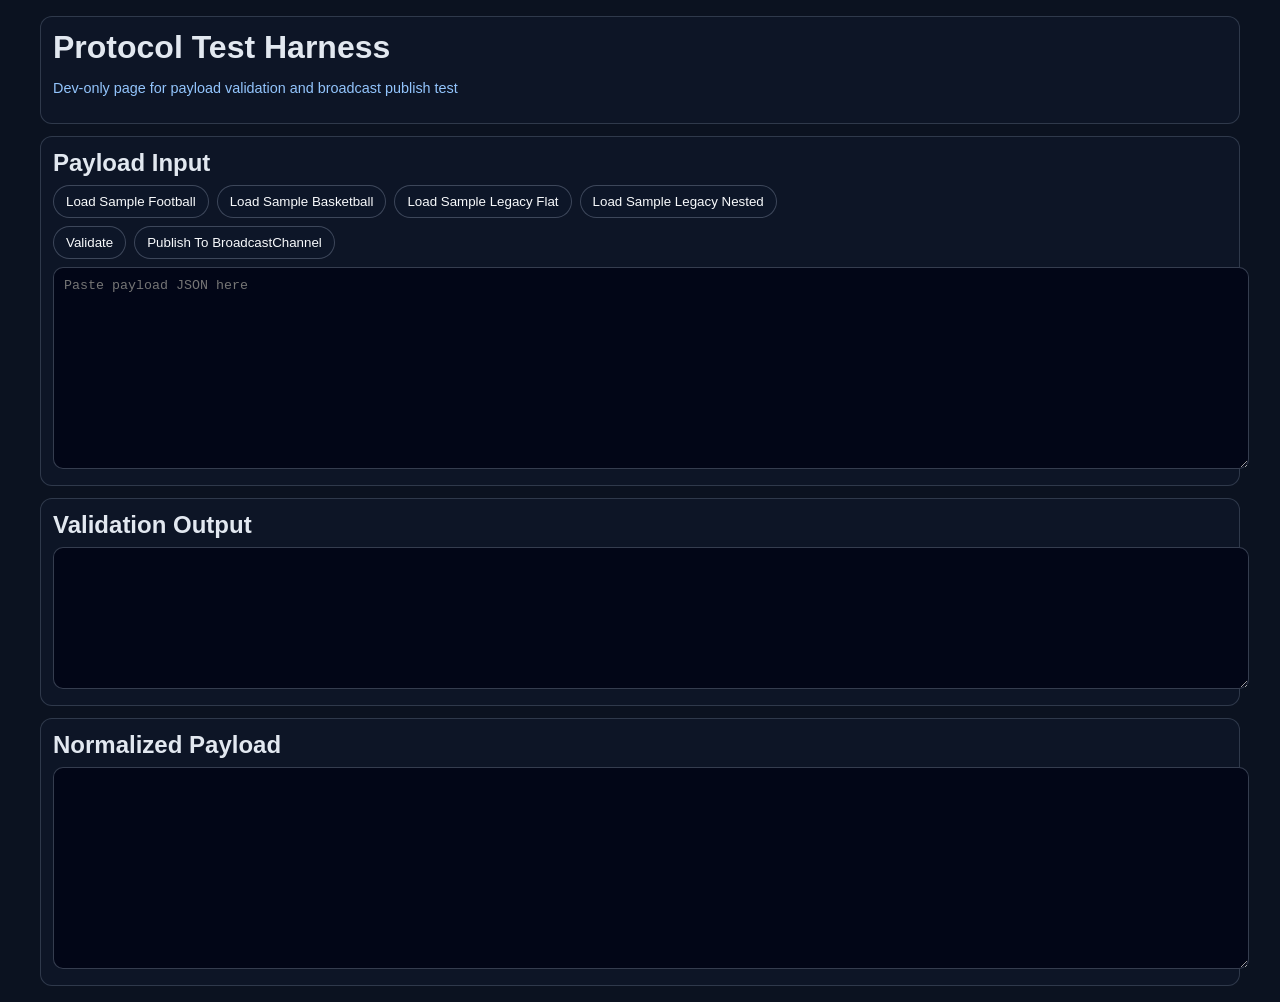
==== test-protocol.html @ d0762e32 "Fix Phase 2.1 protocol validation and overlay sync issues" ====
<!doctype html>
<html lang="th">
  <head>
    <meta charset="UTF-8" />
    <meta name="viewport" content="width=device-width, initial-scale=1.0" />
    <title>PepsLive Protocol Test Harness</title>
    <style>
      :root {
        color-scheme: dark;
      }
      body {
        margin: 0;
        padding: 16px;
        font-family: "Segoe UI", sans-serif;
        background: #0b1220;
        color: #e2e8f0;
      }
      .wrap {
        max-width: 1200px;
        margin: 0 auto;
        display: grid;
        gap: 12px;
      }
      .card {
        border: 1px solid rgba(148, 163, 184, 0.25);
        border-radius: 12px;
        padding: 12px;
        background: rgba(15, 23, 42, 0.7);
      }
      .row {
        display: flex;
        flex-wrap: wrap;
        gap: 8px;
        margin-bottom: 8px;
      }
      button {
        border: 1px solid rgba(148, 163, 184, 0.35);
        background: rgba(15, 23, 42, 0.85);
        color: #f8fafc;
        border-radius: 999px;
        padding: 8px 12px;
        cursor: pointer;
      }
      textarea {
        width: 100%;
        min-height: 180px;
        border-radius: 10px;
        border: 1px solid rgba(148, 163, 184, 0.35);
        background: #020617;
        color: #f8fafc;
        padding: 10px;
        font-family: ui-monospace, SFMono-Regular, Menlo, Consolas, monospace;
      }
      textarea.small {
        min-height: 120px;
      }
      .status {
        font-size: 0.9rem;
        color: #93c5fd;
      }
      h1,
      h2 {
        margin: 0 0 8px;
      }
    </style>
  </head>
  <body>
    <div class="wrap">
      <div class="card">
        <h1>Protocol Test Harness</h1>
        <p class="status">Dev-only page for payload validation and broadcast publish test</p>
      </div>

      <div class="card">
        <h2>Payload Input</h2>
        <div class="row">
          <button type="button" id="loadFootballBtn">Load Sample Football</button>
          <button type="button" id="loadBasketballBtn">Load Sample Basketball</button>
          <button type="button" id="loadLegacyFlatBtn">Load Sample Legacy Flat</button>
          <button type="button" id="loadLegacyNestedBtn">Load Sample Legacy Nested</button>
        </div>
        <div class="row">
          <button type="button" id="validateBtn">Validate</button>
          <button type="button" id="publishBtn">Publish To BroadcastChannel</button>
        </div>
        <textarea id="payloadInput" placeholder="Paste payload JSON here"></textarea>
      </div>

      <div class="card">
        <h2>Validation Output</h2>
        <textarea id="validationOutput" class="small" readonly></textarea>
      </div>

      <div class="card">
        <h2>Normalized Payload</h2>
        <textarea id="normalizedOutput" readonly></textarea>
      </div>
    </div>

    <script type="module">
      import { PepsLiveDockAdapter } from "./src/external-data-adapters.js";
      import { validateIncomingPayload } from "./src/payload-validator.js";
      import { SharedStateBridge } from "./src/shared-state-bridge.js";
      import { PEPSLIVE_MESSAGE_TYPES } from "./src/pepslive-payload-protocol.js";

      const adapter = new PepsLiveDockAdapter();
      const bridge = new SharedStateBridge({ role: "test-harness" });
      bridge.start();

      const input = document.getElementById("payloadInput");
      const validationOutput = document.getElementById("validationOutput");
      const normalizedOutput = document.getElementById("normalizedOutput");
      let latestValidPayload = null;

      async function loadSample(path) {
        const response = await fetch(path);
        if (!response.ok) {
          throw new Error(`Cannot load ${path}`);
        }
        const json = await response.json();
        input.value = JSON.stringify(json, null, 2);
      }

      function renderValidation(result) {
        const lines = [];
        lines.push(result.isValid ? "VALIDATION: PASS" : "VALIDATION: FAIL");
        lines.push(`Compatible: ${result.isCompatible ? "yes" : "no"}`);
        if (result.shape) lines.push(`Shape: ${result.shape}`);
        if (result.errors?.length) {
          lines.push("Errors:");
          result.errors.forEach((err) => lines.push(`- ${err}`));
        }
        if (result.warnings?.length) {
          lines.push("Warnings:");
          result.warnings.forEach((warn) => lines.push(`- ${warn}`));
        }
        validationOutput.value = lines.join("\n");
      }

      async function validateInput() {
        latestValidPayload = null;
        try {
          const raw = JSON.parse(input.value);
          const adapted = await adapter.ingest(raw);
          if (!adapted.accepted || !adapted.payload) {
            renderValidation({
              isValid: false,
              isCompatible: false,
              errors: adapted.errors || ["Adapter rejected payload"],
              warnings: adapted.warnings || [],
              shape: adapted.shape
            });
            normalizedOutput.value = "";
            return;
          }
          const validation = await validateIncomingPayload(adapted.payload);
          renderValidation({ ...validation, shape: adapted.shape });
          normalizedOutput.value = validation.normalizedPayload ? JSON.stringify(validation.normalizedPayload, null, 2) : "";
          if (validation.isValid && validation.normalizedPayload) {
            latestValidPayload = validation.normalizedPayload;
          }
        } catch (error) {
          renderValidation({
            isValid: false,
            isCompatible: false,
            errors: [`JSON parse error: ${error.message}`],
            warnings: []
          });
          normalizedOutput.value = "";
        }
      }

      document.getElementById("loadFootballBtn").addEventListener("click", () => loadSample("./data/sample-payload-football.json"));
      document.getElementById("loadBasketballBtn").addEventListener("click", () => loadSample("./data/sample-payload-basketball.json"));
      document.getElementById("loadLegacyFlatBtn").addEventListener("click", () => loadSample("./data/sample-payload-legacy-flat.json"));
      document.getElementById("loadLegacyNestedBtn").addEventListener("click", () => loadSample("./data/sample-payload-legacy-nested.json"));
      document.getElementById("validateBtn").addEventListener("click", () => validateInput());
      document.getElementById("publishBtn").addEventListener("click", async () => {
        await validateInput();
        if (!latestValidPayload) {
          return;
        }
        bridge.emit(PEPSLIVE_MESSAGE_TYPES.STATE_UPDATE, latestValidPayload);
      });
    </script>
  </body>
</html>
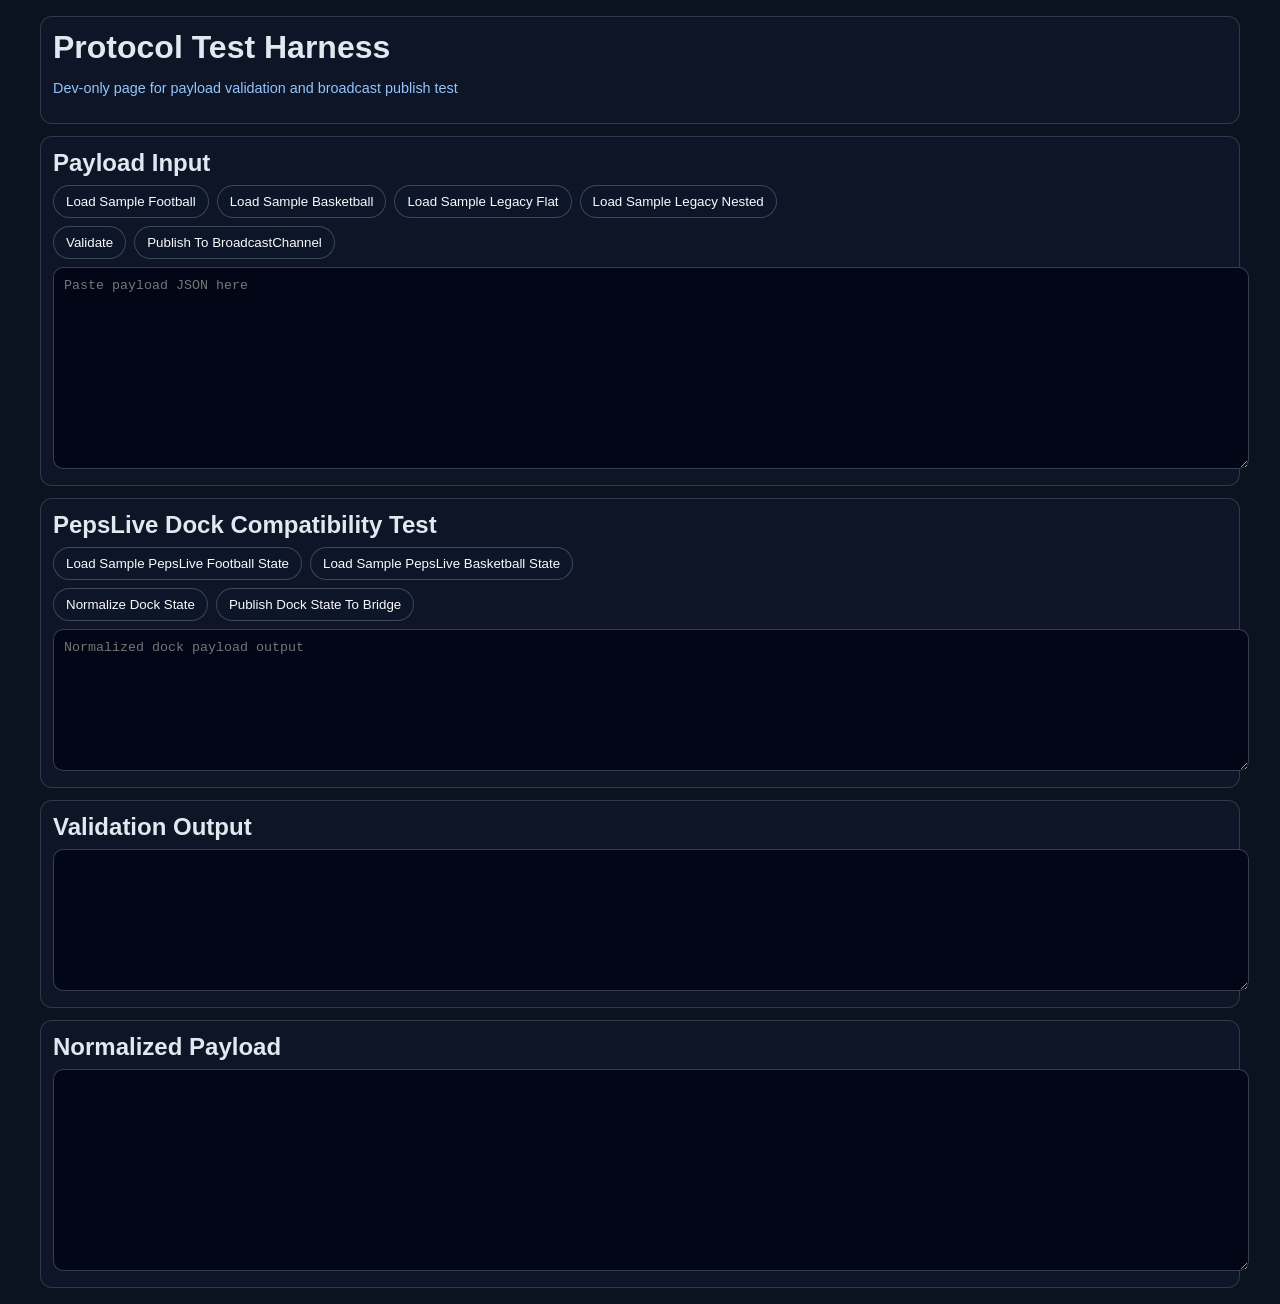
==== commit 086e4308: "Phase 3.0: integrate PepsLive Dock UI data bridge" ====
--- a/test-protocol.html
+++ b/test-protocol.html
@@ -87,6 +87,19 @@
       </div>
 
       <div class="card">
+        <h2>PepsLive Dock Compatibility Test</h2>
+        <div class="row">
+          <button type="button" id="loadDockFootballBtn">Load Sample PepsLive Football State</button>
+          <button type="button" id="loadDockBasketballBtn">Load Sample PepsLive Basketball State</button>
+        </div>
+        <div class="row">
+          <button type="button" id="normalizeDockBtn">Normalize Dock State</button>
+          <button type="button" id="publishDockBtn">Publish Dock State To Bridge</button>
+        </div>
+        <textarea id="dockNormalizedOutput" class="small" readonly placeholder="Normalized dock payload output"></textarea>
+      </div>
+
+      <div class="card">
         <h2>Validation Output</h2>
         <textarea id="validationOutput" class="small" readonly></textarea>
       </div>
@@ -99,6 +112,7 @@
 
     <script type="module">
       import { PepsLiveDockAdapter } from "./src/external-data-adapters.js";
+      import { publishPepsLiveDockState } from "./src/pepslive-dock-bridge.js";
       import { validateIncomingPayload } from "./src/payload-validator.js";
       import { SharedStateBridge } from "./src/shared-state-bridge.js";
       import { PEPSLIVE_MESSAGE_TYPES } from "./src/pepslive-payload-protocol.js";
@@ -110,6 +124,7 @@
       const input = document.getElementById("payloadInput");
       const validationOutput = document.getElementById("validationOutput");
       const normalizedOutput = document.getElementById("normalizedOutput");
+      const dockNormalizedOutput = document.getElementById("dockNormalizedOutput");
       let latestValidPayload = null;
 
       async function loadSample(path) {
@@ -170,11 +185,48 @@
         }
       }
 
+      async function normalizeDockInput() {
+        try {
+          const raw = JSON.parse(input.value);
+          const adapted = await adapter.ingest(raw);
+          if (!adapted.accepted || !adapted.payload) {
+            dockNormalizedOutput.value = "";
+            renderValidation({
+              isValid: false,
+              isCompatible: false,
+              errors: adapted.errors || ["Adapter rejected payload"],
+              warnings: adapted.warnings || [],
+              shape: adapted.shape
+            });
+            return null;
+          }
+
+          const validation = await validateIncomingPayload(adapted.payload);
+          renderValidation({ ...validation, shape: adapted.shape });
+          dockNormalizedOutput.value = JSON.stringify(adapted.payload, null, 2);
+          normalizedOutput.value = validation.normalizedPayload ? JSON.stringify(validation.normalizedPayload, null, 2) : "";
+          latestValidPayload = validation.isValid ? validation.normalizedPayload : null;
+          return adapted.payload;
+        } catch (error) {
+          renderValidation({
+            isValid: false,
+            isCompatible: false,
+            errors: [`JSON parse error: ${error.message}`],
+            warnings: []
+          });
+          dockNormalizedOutput.value = "";
+          return null;
+        }
+      }
+
       document.getElementById("loadFootballBtn").addEventListener("click", () => loadSample("./data/sample-payload-football.json"));
       document.getElementById("loadBasketballBtn").addEventListener("click", () => loadSample("./data/sample-payload-basketball.json"));
       document.getElementById("loadLegacyFlatBtn").addEventListener("click", () => loadSample("./data/sample-payload-legacy-flat.json"));
       document.getElementById("loadLegacyNestedBtn").addEventListener("click", () => loadSample("./data/sample-payload-legacy-nested.json"));
+      document.getElementById("loadDockFootballBtn").addEventListener("click", () => loadSample("./data/sample-pepslive-dock-state-football.json"));
+      document.getElementById("loadDockBasketballBtn").addEventListener("click", () => loadSample("./data/sample-pepslive-dock-state-basketball.json"));
       document.getElementById("validateBtn").addEventListener("click", () => validateInput());
+      document.getElementById("normalizeDockBtn").addEventListener("click", () => normalizeDockInput());
       document.getElementById("publishBtn").addEventListener("click", async () => {
         await validateInput();
         if (!latestValidPayload) {
@@ -182,6 +234,13 @@
         }
         bridge.emit(PEPSLIVE_MESSAGE_TYPES.STATE_UPDATE, latestValidPayload);
       });
+      document.getElementById("publishDockBtn").addEventListener("click", async () => {
+        const normalizedPayload = await normalizeDockInput();
+        if (!normalizedPayload) {
+          return;
+        }
+        await publishPepsLiveDockState(JSON.parse(input.value));
+      });
     </script>
   </body>
 </html>
